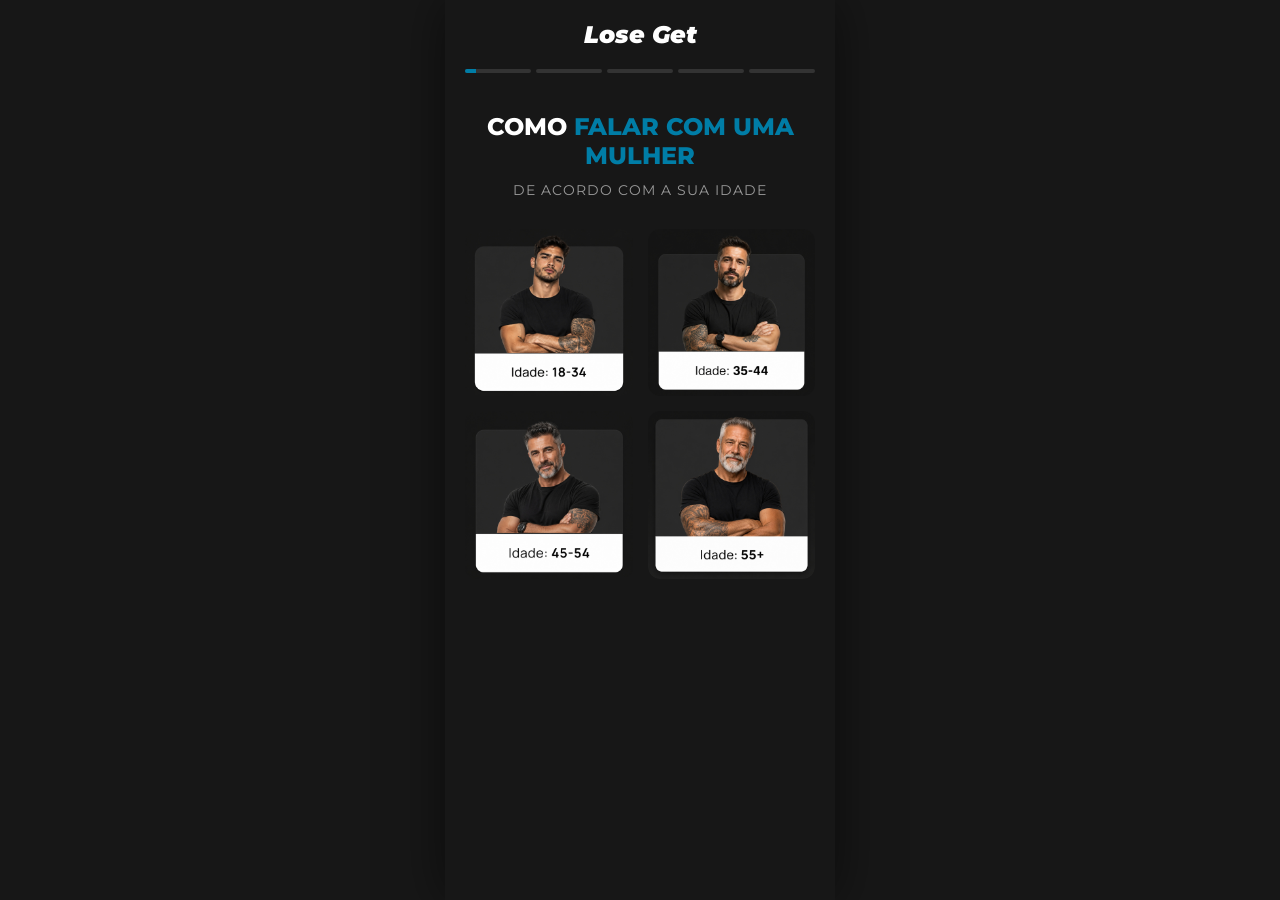
==== index.html @ 28ddac1e "Initial commit - Lose Get Quiz Funnel" ====
<!DOCTYPE html>
<html lang="pt-BR">
<head>
    <meta charset="UTF-8">
    <meta name="viewport" content="width=device-width, initial-scale=1.0, maximum-scale=1.0, user-scalable=no">
    <title>Lose Get - Quiz Personalizado</title>
    <link rel="preconnect" href="https://fonts.googleapis.com">
    <link rel="preconnect" href="https://fonts.gstatic.com" crossorigin>
    <link href="https://fonts.googleapis.com/css2?family=Montserrat:wght@400;500;600;700;800;900&display=swap" rel="stylesheet">
    <link rel="stylesheet" href="css/style.css">
</head>
<body>
    <div id="quiz-app">
        <header>
            <button class="back-btn" id="back-btn" onclick="back()">
                <svg width="24" height="24" viewBox="0 0 24 24" fill="none" stroke="currentColor" stroke-width="2.5" stroke-linecap="round" stroke-linejoin="round"><polyline points="15 18 9 12 15 6"></polyline></svg>
            </button>
            <div class="logo">Lose Get</div>
        </header>

        <div class="progress-container" id="progress-container">
            <div class="progress-bar"><div class="progress-fill" id="progress-fill"></div></div>
            <div class="progress-bar"><div class="progress-fill"></div></div>
            <div class="progress-bar"><div class="progress-fill"></div></div>
            <div class="progress-bar"><div class="progress-fill"></div></div>
            <div class="progress-bar"><div class="progress-fill"></div></div>
        </div>

        <main id="quiz-container">
            <!-- Steps will be rendered here via JS -->
        </main>
    </div>

    <!-- Modals for Loading Step -->
    <div class="modal-overlay" id="modal-overlay">
        <div class="modal-content">
            <div class="modal-close" onclick="closeModal()">✕</div>
            <h2 id="modal-title" style="font-size: 20px; margin-bottom: 10px;">Pergunta</h2>
            <p id="modal-text" style="font-size: 14px; color: #666;">Descrição da pergunta modal.</p>
            <div class="modal-btns">
                <div class="modal-btn" onclick="closeModal()">
                    <span>👎</span>
                    <span>Não</span>
                </div>
                <div class="modal-btn" onclick="closeModal()">
                    <span>👍</span>
                    <span>Sim</span>
                </div>
            </div>
        </div>
    </div>

    <script src="js/quiz.js"></script>
    <script>
        // Modal Logic helper
        function openModal(title, text) {
            document.getElementById("modal-title").textContent = title;
            document.getElementById("modal-text").textContent = text;
            document.getElementById("modal-overlay").style.display = "flex";
        }
        function closeModal() {
            document.getElementById("modal-overlay").style.display = "none";
        }
    </script>
</body>
</html>
---- css/style.css ----
:root {
  --bg-color: #171717;
  --card-bg: #252525;
  --card-bg-light: #2A2A2A;
  --primary-blue: #007da6;
  --text-white: #ffffff;
  --text-muted: #999999;
  --border-color: #333333;
  --green: #22C55E;
  --red: #EF4444;
  --purple-gradient: linear-gradient(135deg, #6e45e2 0%, #88d3ce 100%);
  --safe-area-bottom: env(safe-area-inset-bottom);
  --font-family: 'Montserrat', sans-serif;
}

* {
  box-sizing: border-box;
  margin: 0;
  padding: 0;
  font-family: 'Montserrat', sans-serif;
}

body {
  background-color: var(--bg-color);
  color: var(--text-white);
  display: flex;
  justify-content: center;
  align-items: flex-start;
  min-height: 100vh;
  overflow-x: hidden;
}

#quiz-app {
  width: 100%;
  max-width: 390px;
  min-height: 100vh;
  position: relative;
  display: flex;
  flex-direction: column;
  background-color: var(--bg-color);
  box-shadow: 0 0 50px rgba(0,0,0,0.5);
}

header {
  padding: 20px;
  display: flex;
  align-items: center;
  justify-content: center;
  position: relative;
}

.back-btn {
  position: absolute;
  left: 20px;
  background: none;
  border: none;
  color: white;
  font-size: 20px;
  cursor: pointer;
  display: none;
}

.logo {
  font-size: 24px;
  font-weight: 900;
  font-style: italic;
  color: white;
}

.progress-container {
  padding: 0 20px;
  margin-bottom: 20px;
  display: flex;
  gap: 5px;
}

.progress-bar {
  height: 4px;
  flex: 1;
  background-color: #333;
  border-radius: 2px;
  overflow: hidden;
  position: relative;
}

.progress-fill {
  height: 100%;
  background-color: #007da6;
  width: 0%;
  transition: width 0.3s ease;
}

.screen {
  padding: 20px;
  flex-grow: 1;
  display: none;
  animation: fadeIn 0.4s ease;
}

.screen.active {
  display: flex;
  flex-direction: column;
}

@keyframes fadeIn {
  from { opacity: 0; transform: translateY(10px); }
  to { opacity: 1; transform: translateY(0); }
}

h1 {
  font-size: 24px;
  font-weight: 800;
  text-align: center;
  margin-bottom: 10px;
  line-height: 1.2;
}

h1 span.blue {
  color: var(--primary-blue);
}

.subtitle {
  font-size: 14px;
  color: var(--text-muted);
  text-align: center;
  margin-bottom: 30px;
  text-transform: uppercase;
  letter-spacing: 1px;
}

/* CARDS GRID */
.cards-grid {
  display: grid;
  grid-template-columns: 1fr 1fr;
  gap: 15px;
  margin-bottom: 20px;
}

.card {
  background-color: var(--card-bg);
  border-radius: 12px;
  overflow: hidden;
  border: 1px solid var(--border-color);
  cursor: pointer;
  transition: transform 0.2s;
}

.card:active {
  transform: scale(0.98);
}

.card img {
  width: 100%;
  height: auto;
  aspect-ratio: 1;
  object-fit: cover;
}

/* AGE OPTION SPECIFIC (IMAGE ONLY BUTTONS) */
.age-option {
  background: transparent;
  border: none;
  padding: 0;
  margin: 0;
  cursor: pointer;
  width: 100%;
  overflow: hidden;
  border-radius: 12px;
  transition: transform 0.2s;
}

.age-option:active {
  transform: scale(0.98);
}

.age-option img {
  width: 100%;
  display: block;
  border-radius: 12px;
}

.card-label {
  padding: 15px;
  text-align: center;
  font-weight: 700;
  font-size: 16px;
  background: white;
  color: black;
}

.card-label-dark {
  padding: 15px;
  text-align: center;
  font-weight: 600;
  font-size: 16px;
  color: white;
}

/* OPTIONS LIST */
.options-list {
  display: flex;
  flex-direction: column;
  gap: 12px;
  margin-bottom: 20px;
}

.option-btn {
  background-color: var(--card-bg);
  border: 1px solid var(--border-color);
  border-radius: 12px;
  padding: 18px;
  color: white;
  font-size: 16px;
  font-weight: 500;
  text-align: left;
  cursor: pointer;
  display: flex;
  align-items: center;
  gap: 12px;
  position: relative;
}

.option-btn.selected {
  border-color: var(--primary-blue);
  background-color: rgba(0, 122, 255, 0.1);
}

.option-btn .check-circle {
  width: 20px;
  height: 20px;
  border: 1.5px solid var(--border-color);
  border-radius: 4px;
  margin-left: auto;
}

.option-btn.selected .check-circle {
  background-color: var(--primary-blue);
  border-color: var(--primary-blue);
  background-image: url("data:image/svg+xml,%3Csvg xmlns='http://www.w3.org/2000/svg' viewBox='0 0 24 24' fill='none' stroke='white' stroke-width='3' stroke-linecap='round' stroke-linejoin='round'%3E%3Cpolyline points='20 6 9 17 4 12'%3E%3C/polyline%3E%3C/svg%3E");
  background-size: 14px;
  background-repeat: no-repeat;
  background-position: center;
}

/* BUTTONS */
.btn-primary {
  background-color: var(--primary-blue);
  color: white;
  border: none;
  border-radius: 12px;
  padding: 18px;
  font-size: 18px;
  font-weight: 700;
  cursor: pointer;
  width: 100%;
  margin-top: auto;
}

.btn-secondary {
  background: none;
  color: var(--text-muted);
  border: none;
  padding: 10px;
  font-size: 14px;
  cursor: pointer;
  text-align: center;
}

/* SCALE / SLIDER */
.scale-container {
  display: flex;
  justify-content: space-between;
  gap: 8px;
  margin-top: 40px;
  margin-bottom: 20px;
}

.scale-btn {
  flex: 1;
  aspect-ratio: 1;
  background-color: var(--card-bg);
  border: 1px solid var(--border-color);
  border-radius: 12px;
  color: white;
  font-size: 18px;
  font-weight: 700;
  cursor: pointer;
  display: flex;
  align-items: center;
  justify-content: center;
}

.scale-btn.selected {
  background-color: var(--primary-blue);
  border-color: var(--primary-blue);
}

.scale-labels {
  display: flex;
  justify-content: space-between;
  font-size: 12px;
  color: var(--text-muted);
}

/* SPLASH SCREENS */
.splash-content {
  text-align: center;
  display: flex;
  flex-direction: column;
  height: 100%;
}

.splash-img {
  width: 100%;
  border-radius: 15px;
  margin: 20px 0;
}

.rating {
  font-size: 14px;
  margin-bottom: 20px;
}

.quote {
  font-style: italic;
  font-size: 16px;
  line-height: 1.5;
  margin: 20px 0;
  color: #ddd;
}

/* LOADING */
.loading-bars {
  display: flex;
  flex-direction: column;
  gap: 20px;
  margin: 40px 0;
}

.loading-item {
  display: flex;
  flex-direction: column;
  gap: 8px;
}

.loading-label {
  display: flex;
  justify-content: space-between;
  font-size: 14px;
}

.loading-bar-bg {
  height: 8px;
  background-color: #333;
  border-radius: 4px;
  overflow: hidden;
}

.loading-bar-fill {
  height: 100%;
  background-color: var(--primary-blue);
  width: 0%;
  transition: width 0.1s linear;
}

/* MODAL */
.modal-overlay {
  position: fixed;
  top: 0;
  left: 0;
  right: 0;
  bottom: 0;
  background-color: rgba(0,0,0,0.8);
  display: none;
  justify-content: center;
  align-items: center;
  z-index: 1000;
  padding: 20px;
}

.modal-content {
  background-color: #fff;
  color: #000;
  padding: 30px;
  border-radius: 20px;
  width: 100%;
  max-width: 340px;
  text-align: center;
  position: relative;
}

.modal-close {
  position: absolute;
  top: 15px;
  right: 15px;
  font-size: 20px;
  cursor: pointer;
}

.modal-btns {
  display: grid;
  grid-template-columns: 1fr 1fr;
  gap: 15px;
  margin-top: 25px;
}

.modal-btn {
  padding: 15px;
  border-radius: 12px;
  border: 1px solid #ddd;
  background: #f9f9f9;
  cursor: pointer;
  font-weight: 600;
  display: flex;
  flex-direction: column;
  align-items: center;
  gap: 5px;
}

/* SALES PAGE EXTENSIONS */
.sales-page {
  background-color: var(--bg-color);
  color: white;
  width: 100%;
}

.sales-page h1 {
    font-size: 28px;
    margin-bottom: 25px;
    text-align: center;
    line-height: 1.1;
}

.sales-header {
  padding: 10px 15px;
  background: rgba(23, 23, 23, 0.95);
  backdrop-filter: blur(10px);
  position: sticky;
  top: 0;
  z-index: 1000;
  display: flex;
  justify-content: space-between;
  align-items: center;
  border-bottom: 1px solid #333;
  width: 100%;
}

.header-timer-box {
    display: flex;
    flex-direction: column;
}

.header-timer-label {
    font-size: 10px;
    color: var(--text-muted);
}

.header-timer-value {
    font-weight: 800;
    color: var(--red);
    font-size: 14px;
}

.btn-header {
    background: var(--primary-blue);
    color: white;
    border: none;
    padding: 8px 16px;
    border-radius: 8px;
    font-weight: 700;
    font-size: 14px;
    cursor: pointer;
}

/* BEFORE AFTER BLOCK */
.ba-container {
    display: flex;
    gap: 10px;
    margin-bottom: 20px;
}

.ba-card {
    flex: 1;
    background: var(--card-bg);
    border-radius: 12px;
    overflow: hidden;
    text-align: center;
    padding-bottom: 10px;
}

.ba-img {
    width: 100%;
    height: 140px;
    object-fit: cover;
}

.ba-label {
    font-size: 12px;
    font-weight: 700;
    padding: 8px 0;
}

.ba-label.before { color: var(--red); }
.ba-label.after { color: var(--green); }

.ba-level-box {
    display: flex;
    justify-content: space-between;
    align-items: center;
    padding: 0 20px;
    margin-bottom: 30px;
}

.ba-level-item {
    text-align: center;
    flex: 1;
}

.ba-level-title {
    font-size: 10px;
    color: var(--text-muted);
    margin-bottom: 4px;
}

.ba-level-name {
    font-size: 12px;
    font-weight: 700;
    margin-bottom: 5px;
}

.ba-bars {
    display: flex;
    gap: 2px;
    justify-content: center;
}

.ba-bar {
    width: 15px;
    height: 4px;
    border-radius: 2px;
}

.ba-bar.red { background: var(--red); }
.ba-bar.green { background: var(--green); }
.ba-bar.gray { background: #333; }

/* PRICING CARD */
.pricing-section {
    background: var(--card-bg-light);
    border-radius: 18px;
    padding: 25px 20px;
    margin-bottom: 40px;
    text-align: center;
}

.pricing-section h2 {
    font-size: 20px;
    text-transform: uppercase;
    font-weight: 900;
    margin-bottom: 5px;
}

.pricing-section p {
    color: var(--text-muted);
    font-size: 14px;
    margin-bottom: 20px;
}

.plan-card {
    background: #111;
    border: 1px solid #333;
    border-radius: 12px;
    padding: 15px;
    margin-bottom: 12px;
    display: flex;
    justify-content: space-between;
    align-items: center;
    text-align: left;
    cursor: pointer;
    position: relative;
    transition: all 0.2s;
}

.plan-card.selected {
    border-color: var(--primary-blue);
    background: rgba(22, 132, 255, 0.1);
}

.plan-info {
    display: flex;
    flex-direction: column;
}

.plan-title {
    font-weight: 700;
    font-size: 14px;
}

.plan-price-row {
    font-size: 18px;
    font-weight: 900;
}

.plan-price-old {
    font-size: 14px;
    color: #666;
    text-decoration: line-through;
}

.plan-badge {
    position: absolute;
    top: -10px;
    right: 15px;
    background: var(--red);
    color: white;
    font-size: 10px;
    font-weight: 800;
    padding: 3px 8px;
    border-radius: 4px;
}

.plan-badge.blue { background: #0055ff; }

.payment-icons {
    display: flex;
    justify-content: center;
    gap: 8px;
    margin-top: 15px;
    opacity: 0.6;
}

.payment-icons img { height: 15px; }

/* PREDICTION CHART */
.prediction-section {
    padding: 0 10px;
    margin-bottom: 40px;
}

.prediction-grid {
    display: grid;
    grid-template-columns: 1fr 1fr;
    gap: 1px;
    background: #333;
    border: 1px solid #333;
    border-radius: 12px;
    overflow: hidden;
}

.prediction-cell {
    background: var(--bg-color);
    padding: 15px 10px;
    text-align: center;
}

.prediction-label {
    font-size: 10px;
    color: var(--text-muted);
    margin-bottom: 5px;
    height: 25px;
    display: flex;
    align-items: center;
    justify-content: center;
}

.prediction-val {
    font-weight: 700;
    font-size: 13px;
}

.prediction-val.before { color: #888; }
.prediction-val.after { color: var(--green); }

.potential-scale {
    margin-top: 25px;
    text-align: center;
}

.potential-bar {
    height: 8px;
    background: linear-gradient(to right, var(--red), #FFD600, var(--green));
    border-radius: 4px;
    position: relative;
    margin: 15px 0;
}

.potential-marker {
    position: absolute;
    top: -10px;
    left: 75%;
    width: 0;
    height: 0;
    border-left: 8px solid transparent;
    border-right: 8px solid transparent;
    border-top: 12px solid white;
}

.potential-labels {
    display: flex;
    justify-content: space-between;
    font-size: 9px;
    color: var(--text-muted);
}

/* CHAT BUBBLES */
.chat-section {
    margin-bottom: 40px;
}

.chat-bubble {
    padding: 12px 18px;
    border-radius: 18px;
    font-size: 14px;
    max-width: 85%;
    margin-bottom: 10px;
    line-height: 1.4;
}

.chat-bubble.blue {
    background: var(--primary-blue);
    color: white;
    align-self: flex-end;
    border-bottom-right-radius: 4px;
    margin-left: auto;
}

.chat-bubble.dark {
    background: #333;
    color: white;
    align-self: flex-start;
    border-bottom-left-radius: 4px;
}

/* COACH LIST */
.coach-section {
    margin-bottom: 40px;
}

.coach-list {
    list-style: none;
}

.coach-item {
    display: flex;
    gap: 12px;
    margin-bottom: 15px;
    font-size: 14px;
    align-items: flex-start;
}

.check-icon {
    min-width: 20px;
    height: 20px;
    background: var(--primary-blue);
    border-radius: 50%;
    display: flex;
    align-items: center;
    justify-content: center;
    font-size: 12px;
}

/* AI CARD EXAMPLE */
.ai-example-card {
    background: var(--card-bg);
    border-radius: 15px;
    padding: 20px;
    margin-bottom: 40px;
}

.ai-user-msg {
    background: var(--primary-blue);
    padding: 10px 15px;
    border-radius: 12px;
    border-bottom-right-radius: 2px;
    font-size: 13px;
    margin-bottom: 15px;
    margin-left: 30px;
}

.ai-coach-resp {
    background: white;
    color: black;
    padding: 15px;
    border-radius: 12px;
    border-bottom-left-radius: 2px;
    font-size: 13px;
    margin-right: 30px;
}

/* TESTIMONIALS */
.testimonial-card {
    background: var(--card-bg);
    padding: 20px;
    border-radius: 15px;
    text-align: center;
    margin-bottom: 10px;
}

.testimonial-avatar {
    width: 50px;
    height: 50px;
    border-radius: 50%;
    background: #444;
    margin: 0 auto 10px;
}

.testimonial-name {
    font-weight: 700;
    font-size: 14px;
}

.stars {
    color: #FFD600;
    font-size: 12px;
    margin: 5px 0;
}

.testimonial-text {
    font-size: 12px;
    color: #ccc;
    line-height: 1.5;
}

.dots {
    display: flex;
    justify-content: center;
    gap: 6px;
    margin-bottom: 30px;
}

.dot {
    width: 6px;
    height: 6px;
    border-radius: 50%;
    background: #333;
}

.dot.active { background: var(--primary-blue); }

/* SCORE CARD */
.score-card {
    background: #001f3f;
    border: 1px solid #003366;
    border-radius: 12px;
    padding: 20px;
    text-align: center;
    margin-bottom: 40px;
}

.score-main {
    font-size: 24px;
    font-weight: 900;
    margin-bottom: 5px;
}

.score-label {
    font-size: 12px;
    color: #66aaff;
}

/* FAQ */
.faq-section {
    margin-bottom: 40px;
}

.faq-item {
    background: var(--card-bg);
    border: 1px solid #333;
    border-radius: 8px;
    margin-bottom: 10px;
    overflow: hidden;
}

.faq-header {
    padding: 15px 20px;
    display: flex;
    justify-content: space-between;
    align-items: center;
    cursor: pointer;
    font-weight: 600;
    font-size: 14px;
}

.faq-content {
    padding: 0 20px 15px;
    font-size: 13px;
    color: #bbb;
    display: none;
}

.faq-item.active .faq-content {
    display: block;
}

/* GUARANTEE */
.guarantee-card {
    border: 1px solid var(--primary-blue);
    border-radius: 15px;
    padding: 25px;
    margin-bottom: 40px;
    text-align: center;
}

.guarantee-title {
    font-weight: 800;
    font-size: 16px;
    margin-bottom: 10px;
    display: flex;
    align-items: center;
    justify-content: center;
    gap: 8px;
}

.guarantee-text {
    font-size: 13px;
    color: #bbb;
    line-height: 1.4;
}

/* UTILS */
.emoji { font-size: 20px; }
.mb-10 { margin-bottom: 10px; }
.mb-20 { margin-bottom: 20px; }
.text-center { text-align: center; }

.stars,
.rating-stars,
.review-stars,
.stars-yellow {
  color: #FFD700 !important;
  font-size: 22px;
  letter-spacing: 2px;
  line-height: 1;
}

.rating-stars svg {
  fill: #FFD700 !important;
  stroke: #FFD700 !important;
}

.rating-wrapper {
  margin-bottom: 20px;
}

.rating {
  display: flex;
  align-items: center;
  justify-content: center;
  gap: 8px;
  margin-top: 10px;
  margin-bottom: 8px;
}

.rating-score {
  color: #ffffff;
  font-size: 20px;
  font-weight: 700;
}

.rating-text {
  color: rgba(255, 255, 255, 0.85);
  font-size: 14px;
  text-align: center;
  margin-bottom: 28px;
}

/* STEP 11: OTHER INPUT */
.other-input-wrapper {
  margin-top: 12px;
  width: 100%;
}

.other-input-wrapper textarea {
  width: 100%;
  min-height: 90px;
  background: #111;
  border: 1px solid rgba(255,255,255,0.18);
  border-radius: 12px;
  color: #fff;
  padding: 14px;
  font-size: 15px;
  resize: none;
  outline: none;
}

.other-input-wrapper textarea::placeholder {
  color: rgba(255,255,255,0.45);
}

/* STEP 27: GRADIENT SLIDER */
.range-wrapper {
  width: 100%;
  margin: 28px 0 18px;
}

.gradient-range {
  width: 100%;
  appearance: none;
  height: 12px;
  border-radius: 999px;
  background: linear-gradient(90deg, #1E88FF, #8B5CF6, #FF4D8D);
  outline: none;
}

.gradient-range::-webkit-slider-thumb {
  appearance: none;
  width: 28px;
  height: 28px;
  border-radius: 50%;
  background: #ffffff;
  border: 4px solid #1E88FF;
  cursor: pointer;
  box-shadow: 0 4px 14px rgba(0,0,0,0.35);
}

.gradient-range::-moz-range-thumb {
  width: 28px;
  height: 28px;
  border-radius: 50%;
  background: #ffffff;
  border: 4px solid #1E88FF;
  cursor: pointer;
  box-shadow: 0 4px 14px rgba(0,0,0,0.35);
}

.slider-thanks {
  margin-top: 18px;
  padding: 16px;
  background: rgba(255,255,255,0.06);
  border: 1px solid rgba(255,255,255,0.12);
  border-radius: 14px;
  text-align: center;
}

.slider-thanks p {
  color: #ffffff;
  font-size: 16px;
  line-height: 1.45;
  margin: 0;
  font-weight: 600;
}

.hidden {
  display: none;
}

/* PROFILE SCREEN SPECIFIC */
.profile-card {
    background: #1e1e1e !important;
    border: 1px solid rgba(255,255,255,0.1) !important;
    border-radius: 16px !important;
    padding: 20px !important;
    margin-bottom: 12px !important;
    justify-content: flex-start !important;
    text-align: left !important;
}

.profile-card.main-issue {
    border-color: rgba(255, 165, 0, 0.3) !important;
}

.potential-meter-wrapper {
    margin: 20px 0;
}

.potential-meter-labels {
    display: flex;
    justify-content: space-between;
    font-size: 12px;
    color: var(--text-muted);
    margin-bottom: 8px;
    padding: 0 5px;
}

.potential-meter-bar {
    height: 12px;
    background: #333;
    border-radius: 6px;
    position: relative;
    overflow: visible;
}

.potential-meter-fill {
    height: 100%;
    background: linear-gradient(90deg, #ff4b2b, #ffb347, #00f2fe);
    border-radius: 6px;
}

.potential-meter-marker {
    position: absolute;
    top: -12px;
    font-size: 16px;
    transform: translateX(-50%);
}
/* STEP 27: OVERHAUL */
.step-27-content {
  width: 100%;
}

.step-27-content .title {
  text-align: center;
  font-size: 31px;
  line-height: 1.28;
  font-weight: 800;
  letter-spacing: 0.1px;
  color: #ffffff;
  margin-bottom: 22px;
}

.step-27-content .subtitle {
  text-align: center;
  font-size: 14px !important;
  line-height: 1.45 !important;
  font-weight: 700 !important;
  letter-spacing: 2px !important;
  text-transform: uppercase !important;
  color: rgba(255,255,255,0.58) !important;
  margin-bottom: 54px !important;
  background: transparent !important;
  padding: 0 !important;
}

.step-27-content .scale-numbers {
  display: grid;
  grid-template-columns: 1fr 1fr 1fr;
  align-items: center;
  margin-bottom: 20px;
  font-size: 22px;
  font-weight: 800;
  color: #ffffff;
}

.step-27-content .scale-numbers span:nth-child(1) { text-align: left; }
.step-27-content .scale-numbers span:nth-child(2) { text-align: center; }
.step-27-content .scale-numbers span:nth-child(3) { text-align: right; }

.step-27-content .range-area {
  width: 100%;
}

.step-27-content .importance-range {
  width: 100%;
  display: block;
  appearance: none;
  -webkit-appearance: none;
  height: 18px;
  border-radius: 999px;
  outline: none;
  background: linear-gradient(
    90deg,
    #e9fbff 0%,
    #9fe4ff var(--progress, 75%),
    #007da6 var(--progress, 75%),
    #ffffff var(--progress, 75%),
    #ffffff 100%
  );
  cursor: pointer;
}

.step-27-content .importance-range::-webkit-slider-thumb {
  appearance: none;
  -webkit-appearance: none;
  width: 38px;
  height: 38px;
  border-radius: 50%;
  background: #ffffff;
  border: 9px solid #007da6;
  box-shadow: 0 4px 18px rgba(0,0,0,0.38);
  cursor: pointer;
}

.step-27-content .importance-range::-moz-range-thumb {
  width: 38px;
  height: 38px;
  border-radius: 50%;
  background: #ffffff;
  border: 9px solid #007da6;
  box-shadow: 0 4px 18px rgba(0,0,0,0.38);
  cursor: pointer;
}

.step-27-content .range-labels {
  display: flex;
  justify-content: space-between;
  gap: 20px;
  margin-top: 20px;
  font-size: 17px;
  line-height: 1.28;
  color: rgba(255,255,255,0.82);
  font-weight: 400;
}

.step-27-content .range-labels span:last-child {
  text-align: right;
}

.step-27-content .thanks-card {
  margin-top: 36px;
  padding: 20px 22px;
  border-radius: 18px;
  border: 1px solid rgba(255,255,255,0.38);
  background: rgba(255,255,255,0.045);
  animation: fadeIn 0.25s ease;
}

.step-27-content .thanks-header {
  display: flex;
  align-items: center;
  justify-content: space-between;
  gap: 12px;
  margin-bottom: 12px;
}

.step-27-content .thanks-header strong {
  font-size: 20px;
  line-height: 1.25;
  font-weight: 800;
  color: #ffffff;
}

.step-27-content .thanks-header span {
  font-size: 23px;
  line-height: 1;
}

.step-27-content .thanks-card p {
  font-size: 16px;
  line-height: 1.45;
  font-weight: 400;
  color: rgba(255,255,255,0.84);
  margin: 0;
  text-align: left;
}

.step-27-content .continue-button {
  width: 100%;
  height: 62px;
  margin-top: 38px;
  border: none;
  border-radius: 18px;
  background: #007da6;
  color: #ffffff;
  font-size: 20px;
  font-weight: 700;
  cursor: pointer;
  display: flex;
  align-items: center;
  justify-content: center;
  box-shadow: 0 12px 28px rgba(0,125,166,0.22);
}
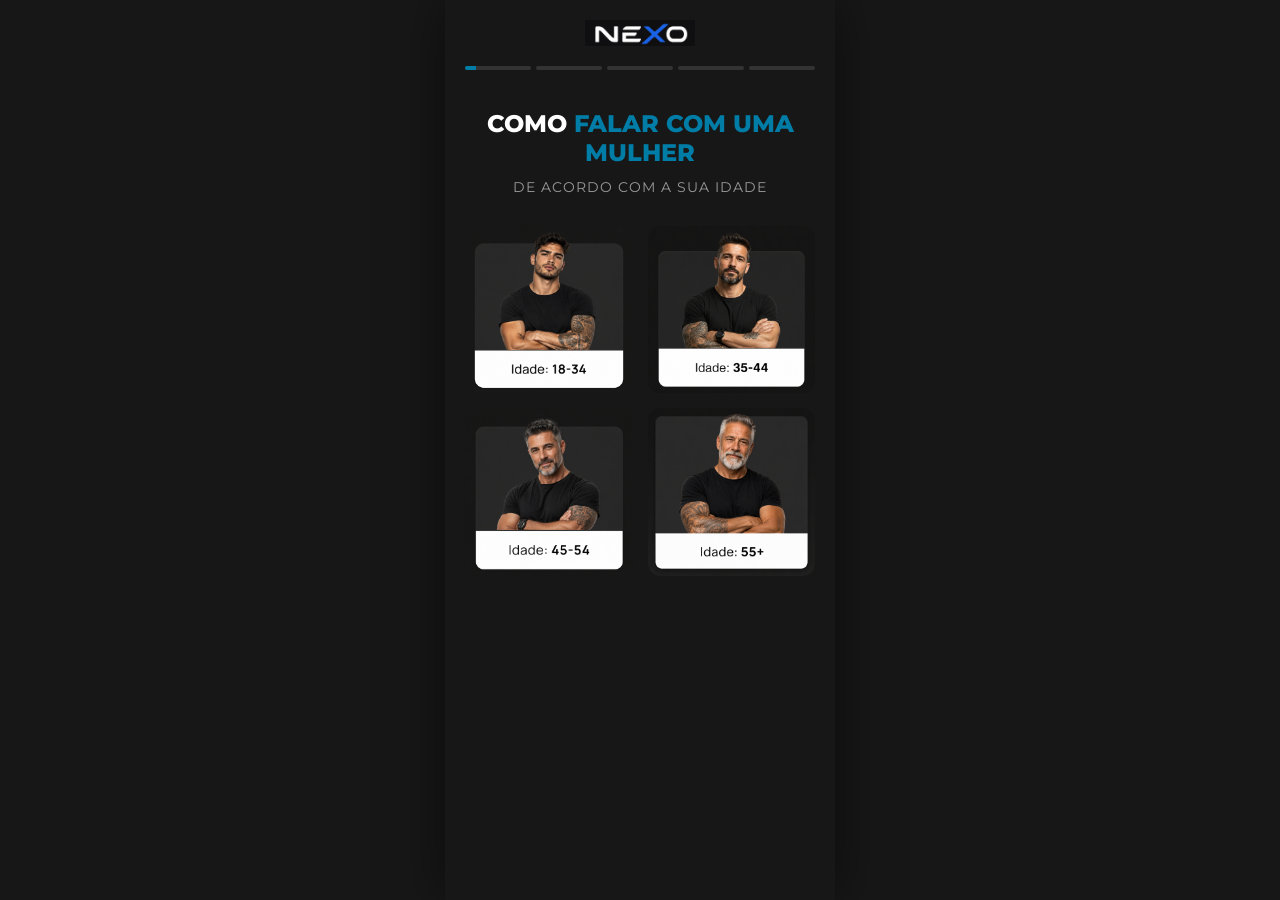
==== commit bcdcb47d: "Update Step 13 expert photo, Mateo R., and Nexo rebranding" ====
--- a/index.html
+++ b/index.html
@@ -3,7 +3,7 @@
 <head>
     <meta charset="UTF-8">
     <meta name="viewport" content="width=device-width, initial-scale=1.0, maximum-scale=1.0, user-scalable=no">
-    <title>Lose Get - Quiz Personalizado</title>
+    <title>Nexo - Quiz Personalizado</title>
     <link rel="preconnect" href="https://fonts.googleapis.com">
     <link rel="preconnect" href="https://fonts.gstatic.com" crossorigin>
     <link href="https://fonts.googleapis.com/css2?family=Montserrat:wght@400;500;600;700;800;900&display=swap" rel="stylesheet">
@@ -15,7 +15,7 @@
             <button class="back-btn" id="back-btn" onclick="back()">
                 <svg width="24" height="24" viewBox="0 0 24 24" fill="none" stroke="currentColor" stroke-width="2.5" stroke-linecap="round" stroke-linejoin="round"><polyline points="15 18 9 12 15 6"></polyline></svg>
             </button>
-            <div class="logo">Lose Get</div>
+            <div class="logo"><img src="assets/nexo_logo.png" alt="Nexo" style="height: 26px; max-height: 26px; width: auto; object-fit: contain; vertical-align: middle; display: block;"></div>
         </header>
 
         <div class="progress-container" id="progress-container">
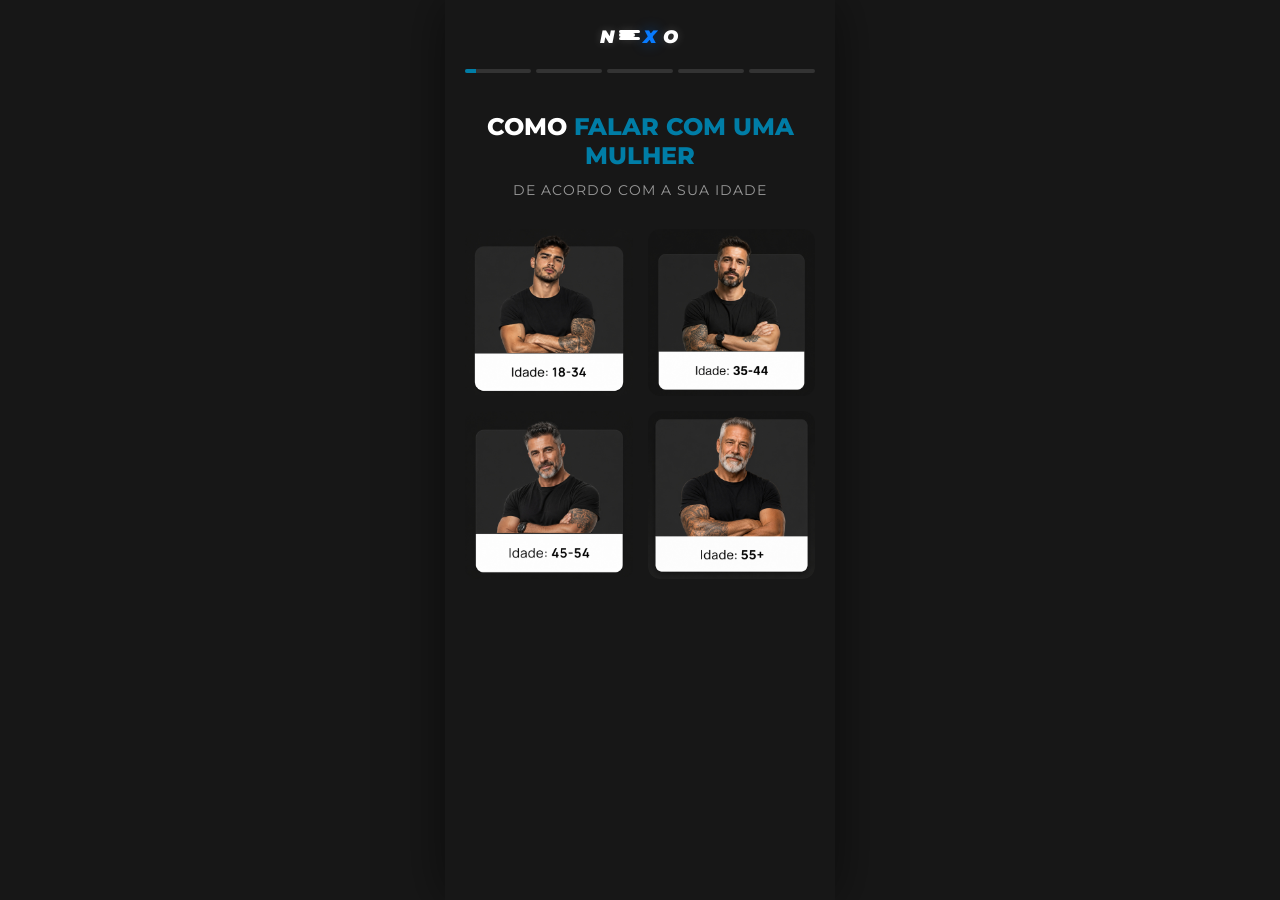
==== commit 8cbd8a23: "Replace Nexo image logo with highly-scalable pure HTML/CSS version and optimize honest-step full-ble" ====
--- a/index.html
+++ b/index.html
@@ -15,7 +15,18 @@
             <button class="back-btn" id="back-btn" onclick="back()">
                 <svg width="24" height="24" viewBox="0 0 24 24" fill="none" stroke="currentColor" stroke-width="2.5" stroke-linecap="round" stroke-linejoin="round"><polyline points="15 18 9 12 15 6"></polyline></svg>
             </button>
-            <div class="logo"><img src="assets/nexo_logo.png" alt="Nexo" style="height: 26px; max-height: 26px; width: auto; object-fit: contain; vertical-align: middle; display: block;"></div>
+            <div class="logo">
+                <div class="nexo-logo" style="font-size: 18px;" aria-label="Nexo">
+                    <span class="nexo-n">N</span>
+                    <span class="nexo-e">
+                        <span></span>
+                        <span></span>
+                        <span></span>
+                    </span>
+                    <span class="nexo-x">X</span>
+                    <span class="nexo-o">O</span>
+                </div>
+            </div>
         </header>
 
         <div class="progress-container" id="progress-container">
--- a/css/style.css
+++ b/css/style.css
@@ -432,44 +432,57 @@
 }
 
 .sales-header {
-  padding: 10px 15px;
-  background: rgba(23, 23, 23, 0.95);
-  backdrop-filter: blur(10px);
-  position: sticky;
+  padding: 12px 16px;
+  background: rgba(23, 23, 23, 0.65);
+  backdrop-filter: blur(16px);
+  -webkit-backdrop-filter: blur(16px);
+  position: fixed;
   top: 0;
+  left: 50%;
+  transform: translateX(-50%);
+  width: 100%;
+  max-width: 390px;
   z-index: 1000;
   display: flex;
   justify-content: space-between;
   align-items: center;
-  border-bottom: 1px solid #333;
-  width: 100%;
+  border-bottom: 1px solid rgba(255, 255, 255, 0.1);
+  box-sizing: border-box;
 }
 
 .header-timer-box {
-    display: flex;
-    flex-direction: column;
+  display: flex;
+  flex-direction: column;
 }
 
 .header-timer-label {
-    font-size: 10px;
-    color: var(--text-muted);
+  font-size: 9px;
+  color: var(--text-muted);
+  text-transform: uppercase;
+  letter-spacing: 0.5px;
 }
 
 .header-timer-value {
-    font-weight: 800;
-    color: var(--red);
-    font-size: 14px;
+  font-weight: 800;
+  color: #EF4444;
+  font-size: 15px;
 }
 
 .btn-header {
-    background: var(--primary-blue);
-    color: white;
-    border: none;
-    padding: 8px 16px;
-    border-radius: 8px;
-    font-weight: 700;
-    font-size: 14px;
-    cursor: pointer;
+  background: #007da6;
+  color: white;
+  border: none;
+  padding: 8px 14px;
+  border-radius: 8px;
+  font-weight: 700;
+  font-size: 12px;
+  cursor: pointer;
+  box-shadow: 0 4px 12px rgba(0, 125, 166, 0.25);
+  transition: all 0.2s;
+}
+
+.btn-header:active {
+  transform: scale(0.96);
 }
 
 /* BEFORE AFTER BLOCK */
@@ -505,32 +518,58 @@
 
 .ba-level-box {
     display: flex;
-    justify-content: space-between;
+    flex-direction: column;
     align-items: center;
     padding: 0 20px;
     margin-bottom: 30px;
-}
-
-.ba-level-item {
+    width: 100%;
+}
+
+.ba-level-header {
+    font-size: 13px;
+    color: var(--text-white);
+    margin-bottom: 12px;
     text-align: center;
-    flex: 1;
-}
-
-.ba-level-title {
-    font-size: 10px;
+}
+
+.ba-level-header span {
     color: var(--text-muted);
-    margin-bottom: 4px;
-}
-
-.ba-level-name {
-    font-size: 12px;
+}
+
+.ba-level-header strong {
     font-weight: 700;
-    margin-bottom: 5px;
+    color: var(--text-white);
+}
+
+.ba-level-comparison {
+    display: flex;
+    align-items: center;
+    justify-content: center;
+    gap: 15px;
+    width: 100%;
+}
+
+.ba-level-side {
+    display: flex;
+    flex-direction: column;
+    align-items: center;
+    gap: 6px;
+}
+
+.ba-level-label {
+    font-size: 11px;
+    font-weight: 600;
+    color: var(--text-muted);
+}
+
+.ba-level-arrow {
+    font-size: 18px;
+    color: #555;
 }
 
 .ba-bars {
     display: flex;
-    gap: 2px;
+    gap: 3px;
     justify-content: center;
 }
 
@@ -1249,3 +1288,290 @@
   box-shadow: 0 12px 28px rgba(0,125,166,0.22);
 }
 
+/* HONEST THANKS STEP */
+.honest-step {
+  position: absolute;
+  top: 0;
+  left: 0;
+  width: 100%;
+  min-height: 100vh;
+  background: #171717;
+  color: #ffffff;
+  font-family: 'Montserrat', sans-serif;
+  overflow-y: auto;
+  z-index: 100;
+}
+
+.honest-content {
+  padding: 34px 22px 0;
+  position: relative;
+  z-index: 2;
+}
+
+.honest-logo {
+  text-align: center;
+  margin-bottom: 84px;
+}
+
+.honest-title {
+  text-align: center;
+  color: #ffffff;
+  font-size: 35px;
+  line-height: 1.12;
+  font-weight: 800;
+  letter-spacing: -0.8px;
+  margin-bottom: 34px;
+}
+
+.honest-description {
+  max-width: 365px;
+  margin: 0 auto 50px;
+  text-align: center;
+  color: #ffffff;
+  font-size: 24px;
+  line-height: 1.38;
+  font-weight: 400;
+  letter-spacing: -0.45px;
+}
+
+.honest-benefits {
+  width: 100%;
+  max-width: 368px;
+  margin: 0 auto;
+  display: grid;
+  grid-template-columns: 40px 1fr;
+  column-gap: 28px;
+  align-items: start;
+}
+
+.honest-timeline {
+  display: flex;
+  flex-direction: column;
+  align-items: center;
+  padding-top: 2px;
+}
+
+.honest-dot {
+  width: 20px;
+  height: 20px;
+  border-radius: 50%;
+  background: #ffffff;
+  flex: 0 0 auto;
+}
+
+.honest-line {
+  width: 4px;
+  height: 44px;
+  background: #ffffff;
+  border-radius: 999px;
+  flex: 0 0 auto;
+}
+
+.honest-benefit-list {
+  display: flex;
+  flex-direction: column;
+  gap: 22px;
+}
+
+.honest-benefit-item {
+  color: #ffffff;
+  font-size: 23px;
+  line-height: 1.25;
+  font-weight: 500;
+  letter-spacing: -0.35px;
+}
+
+.honest-image-section {
+  position: relative;
+  width: 100%;
+  margin-top: 50px;
+  min-height: 410px;
+  overflow: hidden;
+}
+
+.honest-hero-image {
+  width: 100%;
+  height: 460px;
+  display: block;
+  object-fit: cover;
+  object-position: center;
+  filter: brightness(0.92);
+}
+
+.honest-image-section::before {
+  content: "";
+  position: absolute;
+  inset: 0 0 auto 0;
+  height: 90px;
+  z-index: 2;
+  background: linear-gradient(
+    180deg,
+    #171717 0%,
+    rgba(23,23,23,0.72) 38%,
+    rgba(23,23,23,0) 100%
+  );
+  pointer-events: none;
+}
+
+.honest-button-wrap {
+  position: absolute;
+  left: 0;
+  right: 0;
+  bottom: 34px;
+  z-index: 3;
+  padding: 0 22px;
+}
+
+.honest-continue-button {
+  width: 100%;
+  height: 78px;
+  border: none;
+  border-radius: 24px;
+  background: #007da6;
+  color: #ffffff;
+  font-family: 'Montserrat', sans-serif;
+  font-size: 24px;
+  line-height: 1;
+  font-weight: 700;
+  cursor: pointer;
+  box-shadow: 0 12px 32px rgba(0,125,166,0.3);
+  transition: all 0.2s;
+}
+
+.honest-continue-button:active {
+  transform: scale(0.97);
+}
+
+@media (max-width: 390px) {
+  .honest-content {
+    padding-left: 18px;
+    padding-right: 18px;
+  }
+
+  .honest-logo {
+    margin-bottom: 74px;
+  }
+
+  .honest-title {
+    font-size: 31px;
+    margin-bottom: 30px;
+  }
+
+  .honest-description {
+    font-size: 21px;
+    line-height: 1.42;
+    margin-bottom: 44px;
+  }
+
+  .honest-benefits {
+    grid-template-columns: 36px 1fr;
+    column-gap: 22px;
+  }
+
+  .honest-dot {
+    width: 19px;
+    height: 19px;
+  }
+
+  .honest-line {
+    height: 41px;
+  }
+
+  .honest-benefit-list {
+    gap: 20px;
+  }
+
+  .honest-benefit-item {
+    font-size: 20px;
+    line-height: 1.28;
+  }
+
+  .honest-image-section {
+    margin-top: 44px;
+    min-height: 390px;
+  }
+
+  .honest-hero-image {
+    height: 430px;
+  }
+
+  .honest-button-wrap {
+    padding: 0 20px;
+    bottom: 28px;
+  }
+
+  .honest-continue-button {
+    height: 72px;
+    border-radius: 22px;
+    font-size: 22px;
+  }
+}
+
+/* NEXO HTML/CSS LOGO */
+.nexo-logo-wrap {
+  width: 100%;
+  display: flex;
+  justify-content: center;
+  align-items: center;
+  background: transparent;
+  padding: 24px 0;
+  box-sizing: border-box;
+}
+
+.nexo-logo {
+  display: inline-flex;
+  align-items: center;
+  gap: 0.2em;
+  background: transparent;
+  font-family: Montserrat, Arial, sans-serif;
+  font-size: 48px;
+  font-weight: 900;
+  letter-spacing: 0.125em;
+  line-height: 1;
+  text-transform: uppercase;
+}
+
+.nexo-logo span {
+  display: inline-block;
+}
+
+.nexo-n,
+.nexo-o {
+  color: #ffffff;
+  text-shadow: 0 0 10px rgba(255, 255, 255, 0.18);
+}
+
+.nexo-x {
+  color: #087bff;
+  text-shadow: 0 0 14px rgba(8, 123, 255, 0.45);
+}
+
+.nexo-e {
+  width: 1.125em;
+  height: 0.8em;
+  position: relative;
+  display: inline-flex;
+  flex-direction: column;
+  justify-content: space-between;
+}
+
+.nexo-e span {
+  display: block;
+  height: 0.1875em;
+  border-radius: 10px;
+  background: #ffffff;
+  box-shadow: 0 0 10px rgba(255, 255, 255, 0.16);
+}
+
+.nexo-e span:nth-child(1) {
+  width: 1.125em;
+}
+
+.nexo-e span:nth-child(2) {
+  width: 0.875em;
+}
+
+.nexo-e span:nth-child(3) {
+  width: 1.125em;
+}
+
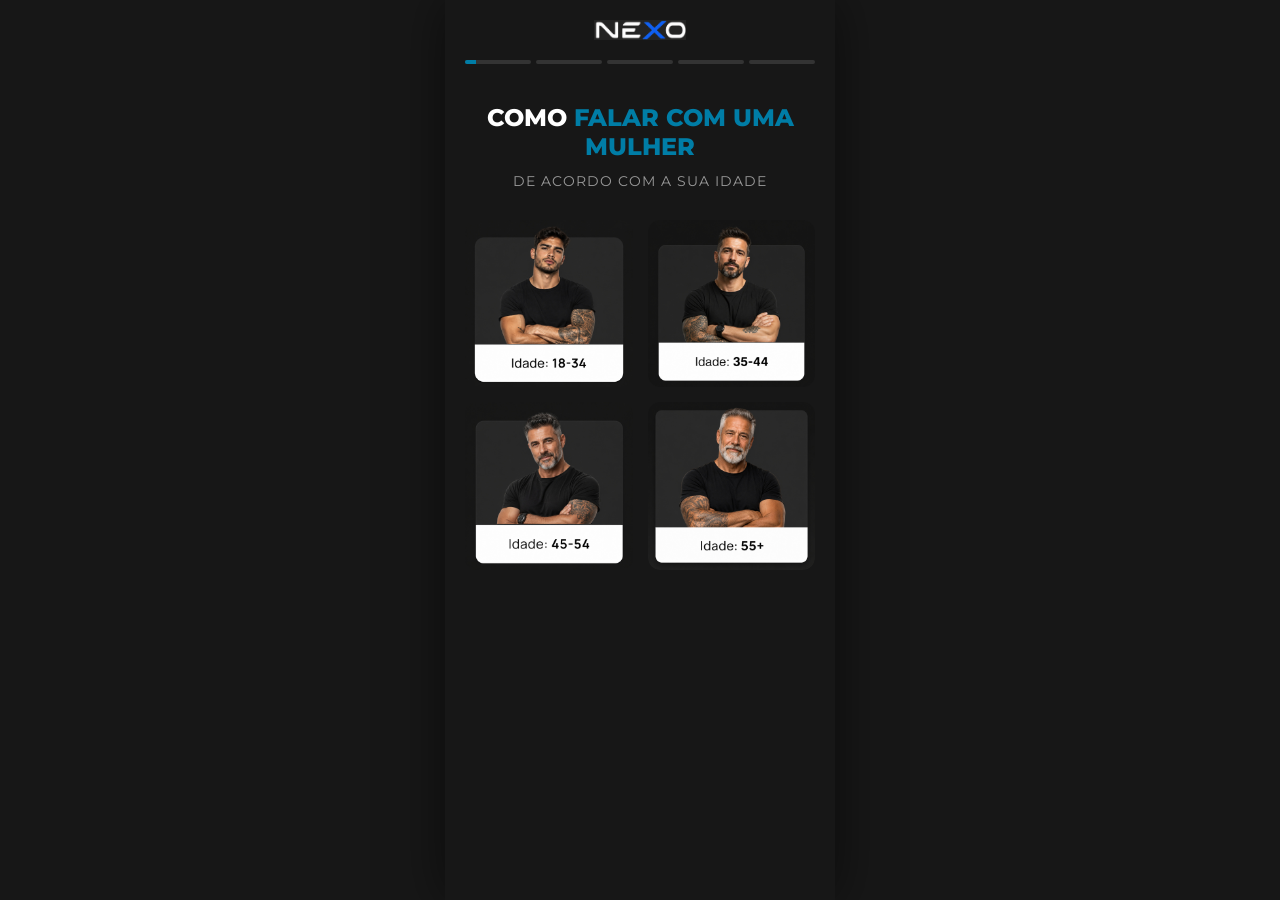
==== commit b4f063f7: "Update nexo logo layout to render the official image asset nexo_logo.png" ====
--- a/index.html
+++ b/index.html
@@ -16,16 +16,7 @@
                 <svg width="24" height="24" viewBox="0 0 24 24" fill="none" stroke="currentColor" stroke-width="2.5" stroke-linecap="round" stroke-linejoin="round"><polyline points="15 18 9 12 15 6"></polyline></svg>
             </button>
             <div class="logo">
-                <div class="nexo-logo" style="font-size: 18px;" aria-label="Nexo">
-                    <span class="nexo-n">N</span>
-                    <span class="nexo-e">
-                        <span></span>
-                        <span></span>
-                        <span></span>
-                    </span>
-                    <span class="nexo-x">X</span>
-                    <span class="nexo-o">O</span>
-                </div>
+                <img src="assets/nexo_logo.png" alt="Nexo" style="height: 20px; width: auto; object-fit: contain; vertical-align: middle; display: block;">
             </div>
         </header>
 
--- a/css/style.css
+++ b/css/style.css
@@ -1303,44 +1303,38 @@
 }
 
 .honest-content {
-  padding: 34px 22px 0;
+  padding: 20px 20px 0;
   position: relative;
   z-index: 2;
-}
-
-.honest-logo {
-  text-align: center;
-  margin-bottom: 84px;
 }
 
 .honest-title {
   text-align: center;
   color: #ffffff;
-  font-size: 35px;
-  line-height: 1.12;
+  font-size: 26px;
+  line-height: 1.18;
   font-weight: 800;
-  letter-spacing: -0.8px;
-  margin-bottom: 34px;
+  letter-spacing: -0.4px;
+  margin-bottom: 22px;
 }
 
 .honest-description {
-  max-width: 365px;
-  margin: 0 auto 50px;
+  max-width: 340px;
+  margin: 0 auto 30px;
   text-align: center;
   color: #ffffff;
-  font-size: 24px;
-  line-height: 1.38;
+  font-size: 16px;
+  line-height: 1.45;
   font-weight: 400;
-  letter-spacing: -0.45px;
 }
 
 .honest-benefits {
   width: 100%;
-  max-width: 368px;
+  max-width: 340px;
   margin: 0 auto;
   display: grid;
-  grid-template-columns: 40px 1fr;
-  column-gap: 28px;
+  grid-template-columns: 28px 1fr;
+  column-gap: 16px;
   align-items: start;
 }
 
@@ -1348,20 +1342,20 @@
   display: flex;
   flex-direction: column;
   align-items: center;
-  padding-top: 2px;
+  padding-top: 4px;
 }
 
 .honest-dot {
-  width: 20px;
-  height: 20px;
+  width: 14px;
+  height: 14px;
   border-radius: 50%;
   background: #ffffff;
   flex: 0 0 auto;
 }
 
 .honest-line {
-  width: 4px;
-  height: 44px;
+  width: 3px;
+  height: 28px;
   background: #ffffff;
   border-radius: 999px;
   flex: 0 0 auto;
@@ -1370,32 +1364,31 @@
 .honest-benefit-list {
   display: flex;
   flex-direction: column;
-  gap: 22px;
+  gap: 16px;
 }
 
 .honest-benefit-item {
   color: #ffffff;
-  font-size: 23px;
-  line-height: 1.25;
+  font-size: 16px;
+  line-height: 1.35;
   font-weight: 500;
-  letter-spacing: -0.35px;
 }
 
 .honest-image-section {
   position: relative;
   width: 100%;
-  margin-top: 50px;
-  min-height: 410px;
+  margin-top: 30px;
+  min-height: 320px;
   overflow: hidden;
 }
 
 .honest-hero-image {
   width: 100%;
-  height: 460px;
+  height: 360px;
   display: block;
   object-fit: cover;
-  object-position: center;
-  filter: brightness(0.92);
+  object-position: center center;
+  filter: brightness(0.94);
 }
 
 .honest-image-section::before {
@@ -1407,7 +1400,7 @@
   background: linear-gradient(
     180deg,
     #171717 0%,
-    rgba(23,23,23,0.72) 38%,
+    rgba(23,23,23,0.75) 38%,
     rgba(23,23,23,0) 100%
   );
   pointer-events: none;
@@ -1417,93 +1410,75 @@
   position: absolute;
   left: 0;
   right: 0;
-  bottom: 34px;
+  bottom: 24px;
   z-index: 3;
-  padding: 0 22px;
+  padding: 0 20px;
 }
 
 .honest-continue-button {
   width: 100%;
-  height: 78px;
+  height: 56px;
   border: none;
-  border-radius: 24px;
+  border-radius: 16px;
   background: #007da6;
   color: #ffffff;
   font-family: 'Montserrat', sans-serif;
-  font-size: 24px;
+  font-size: 20px;
   line-height: 1;
-  font-weight: 700;
-  cursor: pointer;
-  box-shadow: 0 12px 32px rgba(0,125,166,0.3);
+  font-weight: 600;
+  cursor: pointer;
+  box-shadow: 0 10px 24px rgba(0,125,166,0.20);
   transition: all 0.2s;
 }
 
 .honest-continue-button:active {
-  transform: scale(0.97);
+  transform: scale(0.98);
 }
 
 @media (max-width: 390px) {
-  .honest-content {
-    padding-left: 18px;
-    padding-right: 18px;
+  .nexo-logo {
+    font-size: 38px;
+    gap: 8px;
+    letter-spacing: 5px;
   }
 
-  .honest-logo {
-    margin-bottom: 74px;
+  .nexo-e {
+    width: 46px;
+    height: 32px;
   }
 
+  .nexo-e span {
+    height: 8px;
+  }
+
+  .nexo-e span:nth-child(1),
+  .nexo-e span:nth-child(3) {
+    width: 46px;
+  }
+
+  .nexo-e span:nth-child(2) {
+    width: 36px;
+  }
+
   .honest-title {
-    font-size: 31px;
-    margin-bottom: 30px;
+    font-size: 24px;
   }
 
   .honest-description {
-    font-size: 21px;
-    line-height: 1.42;
-    margin-bottom: 44px;
+    font-size: 15px;
   }
 
-  .honest-benefits {
-    grid-template-columns: 36px 1fr;
-    column-gap: 22px;
+  .honest-benefit-item {
+    font-size: 15px;
   }
 
-  .honest-dot {
-    width: 19px;
-    height: 19px;
+  .honest-hero-image {
+    height: 330px;
   }
 
-  .honest-line {
-    height: 41px;
-  }
-
-  .honest-benefit-list {
-    gap: 20px;
-  }
-
-  .honest-benefit-item {
-    font-size: 20px;
-    line-height: 1.28;
-  }
-
-  .honest-image-section {
-    margin-top: 44px;
-    min-height: 390px;
-  }
-
-  .honest-hero-image {
-    height: 430px;
-  }
-
-  .honest-button-wrap {
-    padding: 0 20px;
-    bottom: 28px;
-  }
-
   .honest-continue-button {
-    height: 72px;
-    border-radius: 22px;
-    font-size: 22px;
+    height: 54px;
+    font-size: 19px;
   }
 }
 
@@ -1514,19 +1489,23 @@
   justify-content: center;
   align-items: center;
   background: transparent;
-  padding: 24px 0;
+  padding: 20px 0 8px;
   box-sizing: border-box;
+}
+
+.honest-logo-wrap {
+  margin-bottom: 40px;
 }
 
 .nexo-logo {
   display: inline-flex;
   align-items: center;
-  gap: 0.2em;
+  gap: 10px;
   background: transparent;
   font-family: Montserrat, Arial, sans-serif;
-  font-size: 48px;
+  font-size: 42px;
   font-weight: 900;
-  letter-spacing: 0.125em;
+  letter-spacing: 6px;
   line-height: 1;
   text-transform: uppercase;
 }
@@ -1547,8 +1526,8 @@
 }
 
 .nexo-e {
-  width: 1.125em;
-  height: 0.8em;
+  width: 54px;
+  height: 38px;
   position: relative;
   display: inline-flex;
   flex-direction: column;
@@ -1557,21 +1536,42 @@
 
 .nexo-e span {
   display: block;
-  height: 0.1875em;
+  height: 9px;
   border-radius: 10px;
   background: #ffffff;
   box-shadow: 0 0 10px rgba(255, 255, 255, 0.16);
 }
 
 .nexo-e span:nth-child(1) {
-  width: 1.125em;
+  width: 54px;
 }
 
 .nexo-e span:nth-child(2) {
-  width: 0.875em;
+  width: 42px;
 }
 
 .nexo-e span:nth-child(3) {
-  width: 1.125em;
-}
-
+  width: 54px;
+}
+
+/* Scaled header logo */
+.logo .nexo-logo {
+  font-size: 18px;
+  gap: 4px;
+  letter-spacing: 2px;
+}
+.logo .nexo-e {
+  width: 23px;
+  height: 16px;
+}
+.logo .nexo-e span {
+  height: 4px;
+}
+.logo .nexo-e span:nth-child(1),
+.logo .nexo-e span:nth-child(3) {
+  width: 23px;
+}
+.logo .nexo-e span:nth-child(2) {
+  width: 18px;
+}
+
